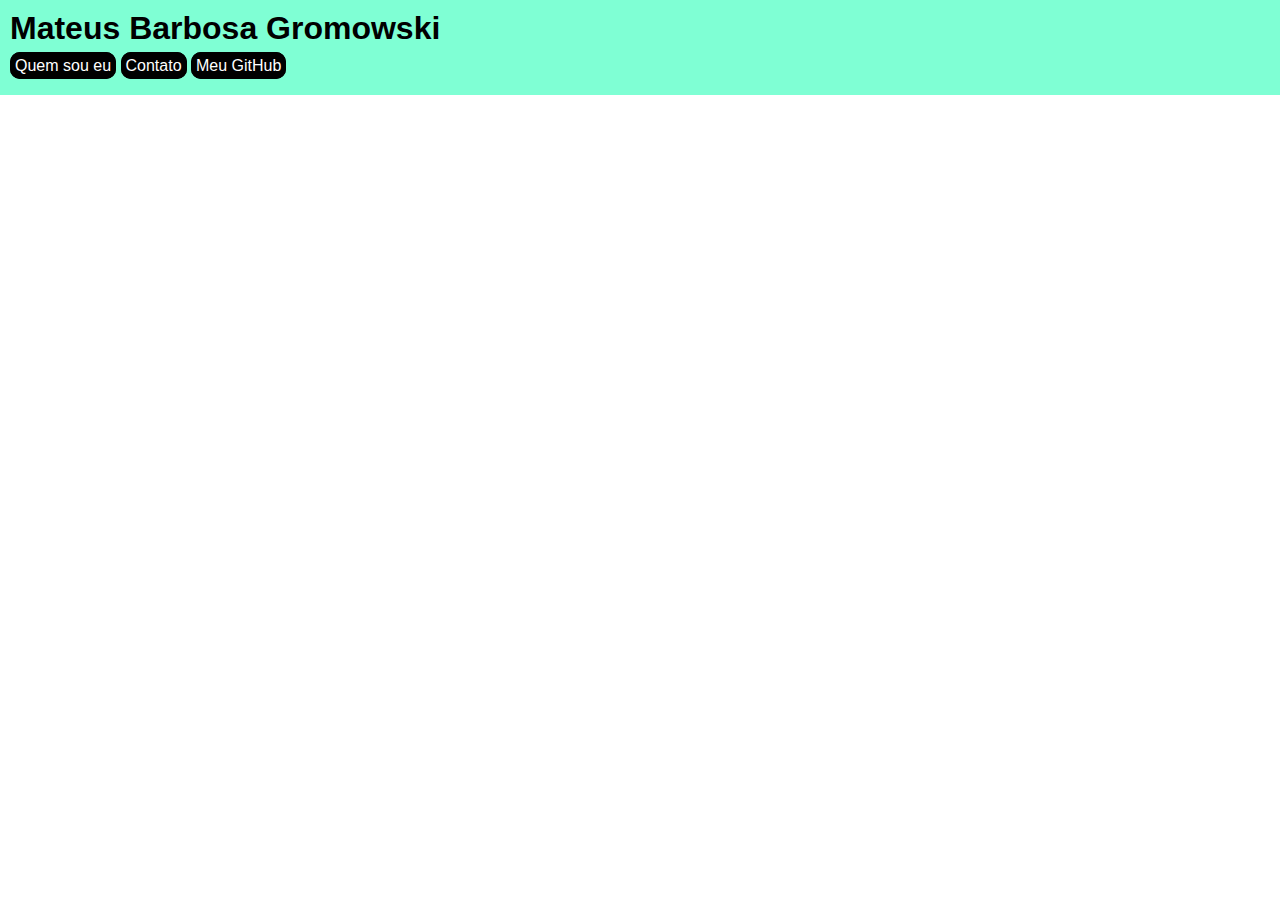
==== portfolio/index.html @ e9b920ad "Adicionado projeto-love e portfolio" ====
<!DOCTYPE html>
<html lang="pt-br">
<html>
<head>
	<meta charset="utf-8">
	<meta name="viewport" content="width=device-width, initial-scale=1">
	<link rel="stylesheet" type="text/css" href="style.css">
	<title>Meu Portfólio</title>
</head>
<body>
	<header>
		<h1>Mateus Barbosa Gromowski</h1>
		<nav>
			<a href="#">Quem sou eu</a>
			<a href="#">Contato</a>
			<a href="#">Meu GitHub</a>
		</nav>
	</header>
	<main>
		
	</main>
</body>
</html>
---- portfolio/style.css ----
@charset "UTF-8";

* {
	margin: 0;
	padding: 0;
}

body {
	font-family: Verdana, Arial, Helvetica;
}

header {
	background-color: aquamarine;
	padding: 10px;
	
} 

nav {
	padding-top: 10px;
	padding-bottom: 10px;
}

nav a {
	border: black solid 5px;
	border-radius: 10px;
	background-color: black;
	color: white;
	text-decoration: none;
}
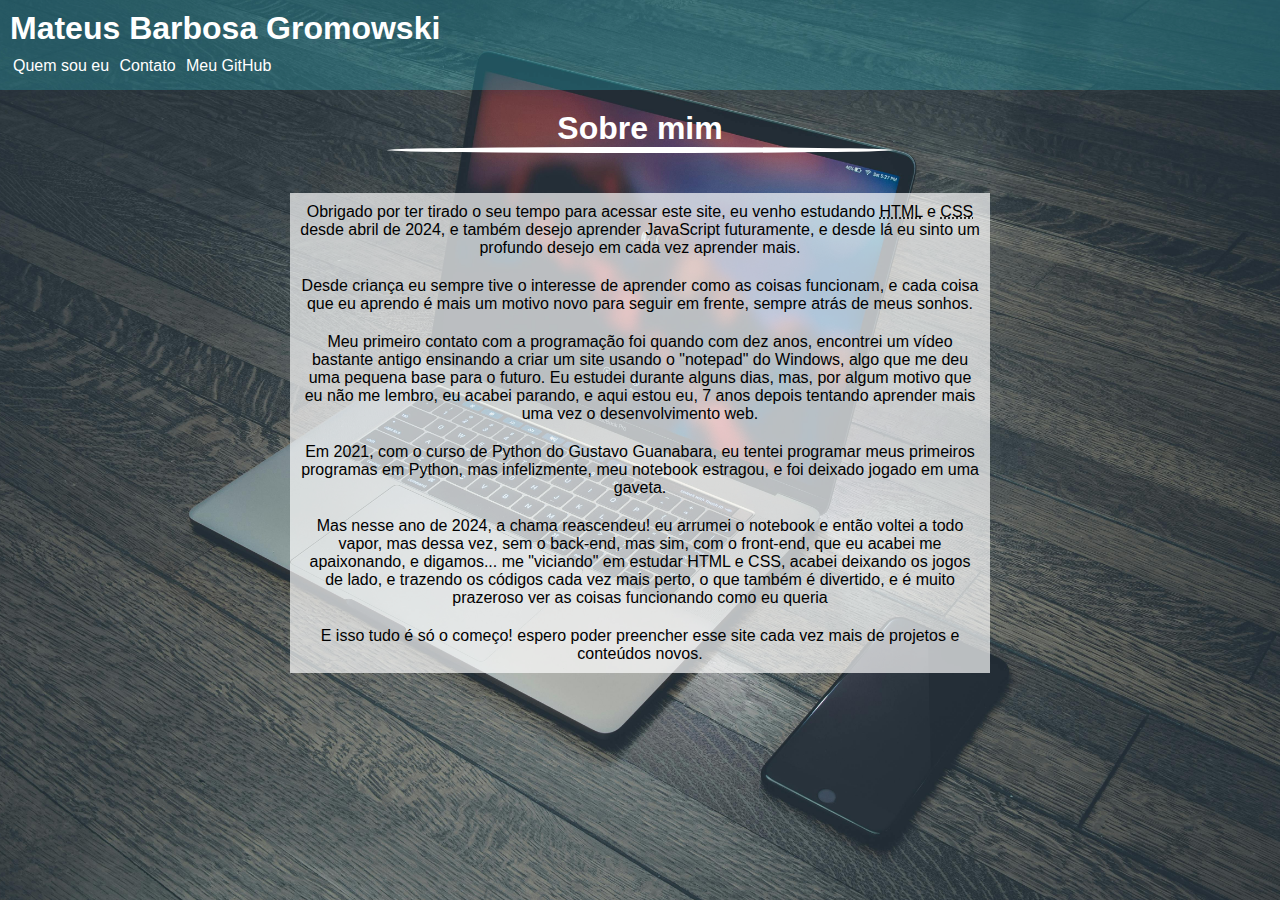
==== commit 3f107874: "portfolio" ====
--- a/portfolio/index.html
+++ b/portfolio/index.html
@@ -9,15 +9,45 @@
 </head>
 <body>
 	<header>
-		<h1>Mateus Barbosa Gromowski</h1>
+			<h1 class="h1">Mateus Barbosa Gromowski</h1>
 		<nav>
-			<a href="#">Quem sou eu</a>
-			<a href="#">Contato</a>
-			<a href="#">Meu GitHub</a>
+			<ul>
+				<li><a href="#">Quem sou eu</a></li> 
+				<li><a href="#">Contato</a></li>
+				<li><a href="https://github.com/MateusBarbosaGromowski" target="_blank">Meu GitHub</a></li>
+			</ul>
 		</nav>
 	</header>
+			
+			<div class="about">
+				<h1>Sobre mim</h1>
+				<hr>
+			</div>
+
 	<main>
+				<p>
+					Obrigado por ter tirado o seu tempo para acessar este site, eu venho estudando <abbr title="HyperText Markup Language">HTML</abbr> e <abbr title="Cascading Style Sheets">CSS</abbr> desde abril de 2024, e também desejo aprender JavaScript futuramente, e desde lá eu sinto um profundo desejo em cada vez aprender mais.
+				</p>
 		
+				<p>
+					Desde criança eu sempre tive o interesse de aprender como as coisas funcionam, e cada coisa que eu aprendo é mais um motivo novo para seguir em frente, sempre atrás de meus sonhos.
+				</p>
+		
+				<p>
+					Meu primeiro contato com a programação foi quando com dez anos, encontrei um vídeo bastante antigo ensinando a criar um site usando o "notepad" do Windows, algo que me deu uma pequena base para o futuro. Eu estudei durante alguns dias, mas, por algum motivo que eu não me lembro, eu acabei parando, e aqui estou eu, 7 anos depois tentando aprender mais uma vez o desenvolvimento web.
+				</p>
+		
+				<p>
+					Em 2021, com o curso de Python do Gustavo Guanabara, eu tentei programar meus primeiros programas em Python, mas infelizmente, meu notebook estragou, e foi deixado jogado em uma gaveta.
+				</p>
+		
+				<p>
+					Mas nesse ano de 2024, a chama reascendeu! eu arrumei o notebook e então voltei a todo vapor, mas dessa vez, sem o back-end, mas sim, com o front-end, que eu acabei me apaixonando, e digamos... me "viciando" em estudar HTML e CSS, acabei deixando os jogos de lado, e trazendo os códigos cada vez mais perto, o que também é divertido, e é muito prazeroso ver as coisas funcionando como eu queria
+				</p>
+		
+				<p>
+					E isso tudo é só o começo! espero poder preencher esse site cada vez mais de projetos e conteúdos novos.
+				</p>
 	</main>
 </body>
 </html>--- a/portfolio/style.css
+++ b/portfolio/style.css
@@ -1,4 +1,21 @@
 @charset "UTF-8";
+
+/* Color Theme Swatches in Hex */
+.blue-light-1-hex { color: #084F8C; }
+.blue-light-2-hex { color: #1081C7; }
+.blue-light-3-hex { color: #1399CF; }
+.blue-light-4-hex { color: #18ABCC; }
+.blue-light-5-hex { color: #27D5E8; }
+
+:root {
+	--cor1: #084F8C;
+	--cor2: #1081C7;
+	--cor3: #1399CF;
+	--cor4: #18ABCC;
+	--cor5: #27D5E8;
+	--header: #27d5e83d;
+	--links: #27d5e887;
+}
 
 * {
 	margin: 0;
@@ -7,23 +24,78 @@
 
 body {
 	font-family: Verdana, Arial, Helvetica;
+	background: black url('imagens/fundo.jpg') center top fixed;
+	background-size: cover;
 }
 
 header {
-	background-color: aquamarine;
+	background-color: var(--header);
 	padding: 10px;
-	
 } 
+span {
+	font-size: 2em;
+}
+
+nav > ul {
+ list-style-type: none;
+ padding-top: 10px;
+}
+
+nav > ul > li {
+	display: inline-block;
+}
+
+
+nav a {
+	color: white;
+	text-decoration: none;
+	padding: 5px 0px 5px 0px;
+	border: transparent solid 3px;
+}
+
+nav a:hover {
+	transition-duration: 0.2s;
+	border-radius: 12px;
+	background-color: var(--links);
+	color: white;
+}
 
 nav {
-	padding-top: 10px;
-	padding-bottom: 10px;
+	padding-bottom: 5px;
 }
 
-nav a {
-	border: black solid 5px;
-	border-radius: 10px;
-	background-color: black;
+.h1 {
 	color: white;
-	text-decoration: none;
+	text-align: left;
+}
+
+hr {
+	border: white solid 3px;
+	width: 500px;
+	margin: auto;
+	border-radius: 50%;
+	margin-bottom: 20px;
+	color: white;
+}
+
+p {
+	padding: 10px;
+	max-width: 700px;
+	text-align: center;
+}
+
+main {
+	background-color: #ffffffb0;;
+	max-width: 700px;
+	margin: auto;
+	margin-bottom: 10px;
+}
+
+h1 {
+	text-align: center;
+	color: white;
+}
+
+.about {
+	padding: 20px;
 }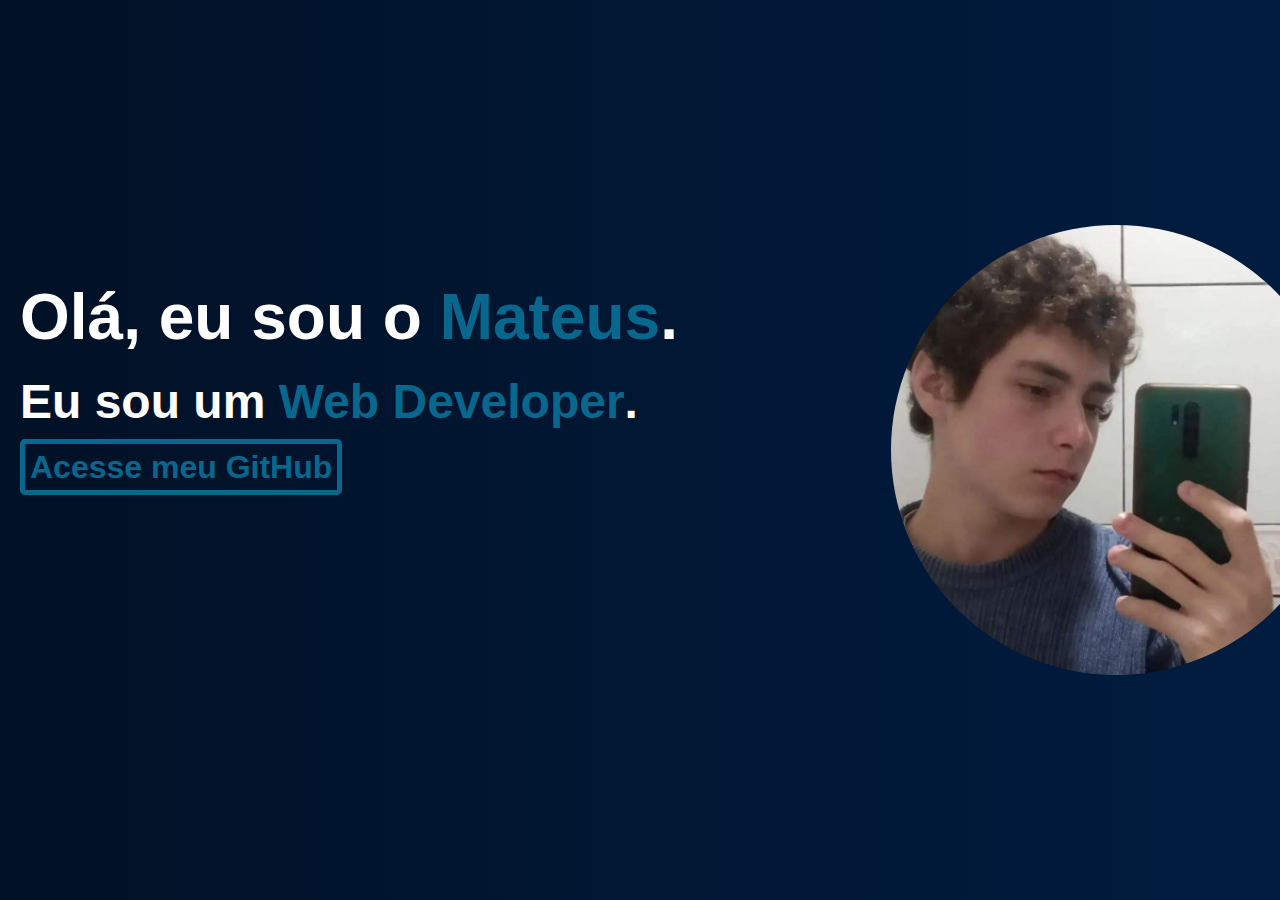
==== commit 8e938c0c: "Portfolio" ====
--- a/portfolio/index.html
+++ b/portfolio/index.html
@@ -5,49 +5,25 @@
 	<meta charset="utf-8">
 	<meta name="viewport" content="width=device-width, initial-scale=1">
 	<link rel="stylesheet" type="text/css" href="style.css">
-	<title>Meu Portfólio</title>
+	<title>Meu Portfolio</title>
 </head>
 <body>
 	<header>
-			<h1 class="h1">Mateus Barbosa Gromowski</h1>
 		<nav>
 			<ul>
-				<li><a href="#">Quem sou eu</a></li> 
-				<li><a href="#">Contato</a></li>
-				<li><a href="https://github.com/MateusBarbosaGromowski" target="_blank">Meu GitHub</a></li>
+			<!---	<li><a href="#">Contato</a></li></!--->
 			</ul>
 		</nav>
 	</header>
-			
-			<div class="about">
-				<h1>Sobre mim</h1>
-				<hr>
+	<main>
+		<div class="conteudo">
+			<img src="imagens/eu.jpg">
+			<h1>Olá, eu sou o <strong>Mateus</strong>.</h1>
+			<h2>Eu sou um <strong>Web Developer</strong>.</h2>
+			<div class="a">
+				<a class="github"href="https://github.com/MateusBarbosaGromowski" target="_blank">Acesse meu GitHub</a>
 			</div>
-
-	<main>
-				<p>
-					Obrigado por ter tirado o seu tempo para acessar este site, eu venho estudando <abbr title="HyperText Markup Language">HTML</abbr> e <abbr title="Cascading Style Sheets">CSS</abbr> desde abril de 2024, e também desejo aprender JavaScript futuramente, e desde lá eu sinto um profundo desejo em cada vez aprender mais.
-				</p>
-		
-				<p>
-					Desde criança eu sempre tive o interesse de aprender como as coisas funcionam, e cada coisa que eu aprendo é mais um motivo novo para seguir em frente, sempre atrás de meus sonhos.
-				</p>
-		
-				<p>
-					Meu primeiro contato com a programação foi quando com dez anos, encontrei um vídeo bastante antigo ensinando a criar um site usando o "notepad" do Windows, algo que me deu uma pequena base para o futuro. Eu estudei durante alguns dias, mas, por algum motivo que eu não me lembro, eu acabei parando, e aqui estou eu, 7 anos depois tentando aprender mais uma vez o desenvolvimento web.
-				</p>
-		
-				<p>
-					Em 2021, com o curso de Python do Gustavo Guanabara, eu tentei programar meus primeiros programas em Python, mas infelizmente, meu notebook estragou, e foi deixado jogado em uma gaveta.
-				</p>
-		
-				<p>
-					Mas nesse ano de 2024, a chama reascendeu! eu arrumei o notebook e então voltei a todo vapor, mas dessa vez, sem o back-end, mas sim, com o front-end, que eu acabei me apaixonando, e digamos... me "viciando" em estudar HTML e CSS, acabei deixando os jogos de lado, e trazendo os códigos cada vez mais perto, o que também é divertido, e é muito prazeroso ver as coisas funcionando como eu queria
-				</p>
-		
-				<p>
-					E isso tudo é só o começo! espero poder preencher esse site cada vez mais de projetos e conteúdos novos.
-				</p>
+	</div>
 	</main>
 </body>
 </html>--- a/portfolio/style.css
+++ b/portfolio/style.css
@@ -1,101 +1,80 @@
 @charset "UTF-8";
 
-/* Color Theme Swatches in Hex */
-.blue-light-1-hex { color: #084F8C; }
-.blue-light-2-hex { color: #1081C7; }
-.blue-light-3-hex { color: #1399CF; }
-.blue-light-4-hex { color: #18ABCC; }
-.blue-light-5-hex { color: #27D5E8; }
-
-:root {
-	--cor1: #084F8C;
-	--cor2: #1081C7;
-	--cor3: #1399CF;
-	--cor4: #18ABCC;
-	--cor5: #27D5E8;
-	--header: #27d5e83d;
-	--links: #27d5e887;
-}
+/*
+#011C40
+#011126
+#032859
+#074973
+#08678C
+*/
 
 * {
+	padding: 0;
 	margin: 0;
-	padding: 0;
 }
 
 body {
-	font-family: Verdana, Arial, Helvetica;
-	background: black url('imagens/fundo.jpg') center top fixed;
-	background-size: cover;
+	background-color: black;
+	font-family: Arial, Helvetica, sans-serif;
+	padding: 10px;
+	background-image: linear-gradient(to left, #011C40, #011126);
 }
 
-header {
-	background-color: var(--header);
+h1, h2 {
+	color: white;
 	padding: 10px;
-} 
-span {
+}
+
+strong {
+	color: #08678C;
+}
+
+.github {
+	color: #08678C;
+	border: 5px solid #08678C;
+	padding: 5px;
+	text-decoration: none;
+	border-radius: 5px;
+	font-weight: bold;
+}
+nav {
+	color: white;
+	padding: 10px;
+	
+}
+
+li {
+	list-style-type: none;
+	border: 1px solid white;
+	display: inline-block;
+	font-weight: bold;
+
+}
+
+li > a {
+	color: white;
+	text-decoration: none;
+	padding: 10px;
+}
+
+.a {
+	padding: 10px;
+}
+
+.conteudo {
 	font-size: 2em;
 }
 
-nav > ul {
- list-style-type: none;
- padding-top: 10px;
+main {
+	position: absolute;
+    top: 30%;
 }
 
-nav > ul > li {
-	display: inline-block;
-}
-
-
-nav a {
-	color: white;
-	text-decoration: none;
-	padding: 5px 0px 5px 0px;
-	border: transparent solid 3px;
-}
-
-nav a:hover {
-	transition-duration: 0.2s;
-	border-radius: 12px;
-	background-color: var(--links);
-	color: white;
-}
-
-nav {
-	padding-bottom: 5px;
-}
-
-.h1 {
-	color: white;
-	text-align: left;
-}
-
-hr {
-	border: white solid 3px;
-	width: 500px;
-	margin: auto;
-	border-radius: 50%;
-	margin-bottom: 20px;
-	color: white;
-}
-
-p {
-	padding: 10px;
-	max-width: 700px;
-	text-align: center;
-}
-
-main {
-	background-color: #ffffffb0;;
-	max-width: 700px;
-	margin: auto;
-	margin-bottom: 10px;
-}
-
-h1 {
-	text-align: center;
-	color: white;
-}
-
-.about {
-	padding: 20px;
+img {
+	width: 50vh;
+    height: 50vh;
+    position: absolute;
+    left: 130%;
+    top: -20%;
+    border-radius: 100%;
 }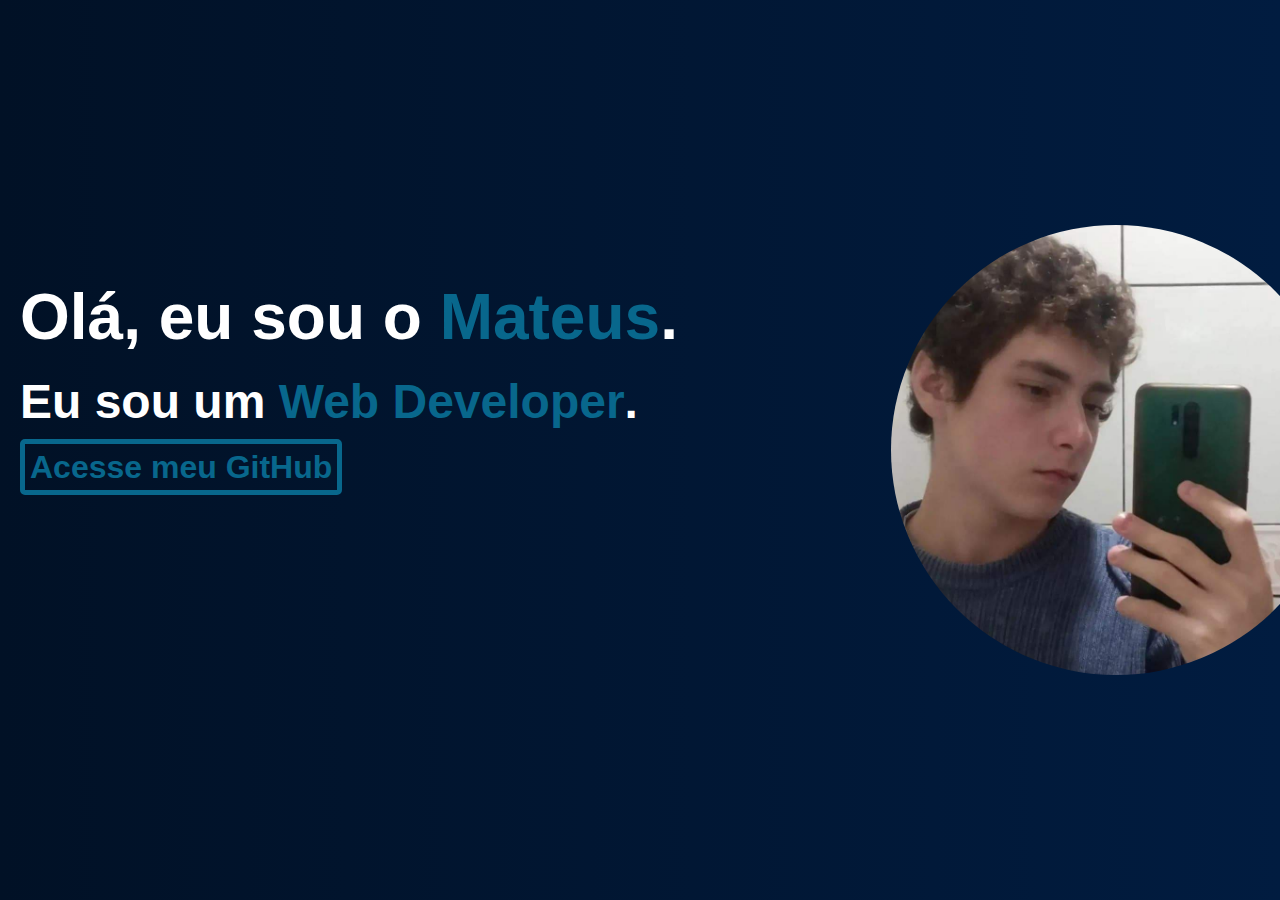
==== commit 1882fdb4: "Praticando Media Queries" ====
--- a/portfolio/index.html
+++ b/portfolio/index.html
@@ -8,21 +8,18 @@
 	<title>Meu Portfolio</title>
 </head>
 <body>
-	<header>
-		<nav>
-			<ul>
-			<!---	<li><a href="#">Contato</a></li></!--->
-			</ul>
-		</nav>
-	</header>
 	<main>
 		<div class="conteudo">
-			<img src="imagens/eu.jpg">
+			<div class="imagem"><img src="imagens/eu.jpg"></div>
+
 			<h1>Olá, eu sou o <strong>Mateus</strong>.</h1>
+
 			<h2>Eu sou um <strong>Web Developer</strong>.</h2>
+
 			<div class="a">
 				<a class="github"href="https://github.com/MateusBarbosaGromowski" target="_blank">Acesse meu GitHub</a>
 			</div>
+			
 	</div>
 	</main>
 </body>
--- a/portfolio/style.css
+++ b/portfolio/style.css
@@ -1,5 +1,23 @@
 @charset "UTF-8";
 
+@media (max-width: 450px) {
+ 		.conteudo > .imagem > img {
+ 			position: absolute;
+    		left: 17.5%;
+    		top: 115%;
+    		height: 30vh;
+    		width: 30vh;
+		}
+
+		body {
+			position: relative;
+		}
+
+	.github {
+		font-size: 0.5em;
+		
+	}
+	}
 /*
 #011C40
 #011126
@@ -70,8 +88,8 @@
     top: 30%;
 }
 
-img {
-	width: 50vh;
+div.imagem > img {
+    width: 50vh;
     height: 50vh;
     position: absolute;
     left: 130%;
